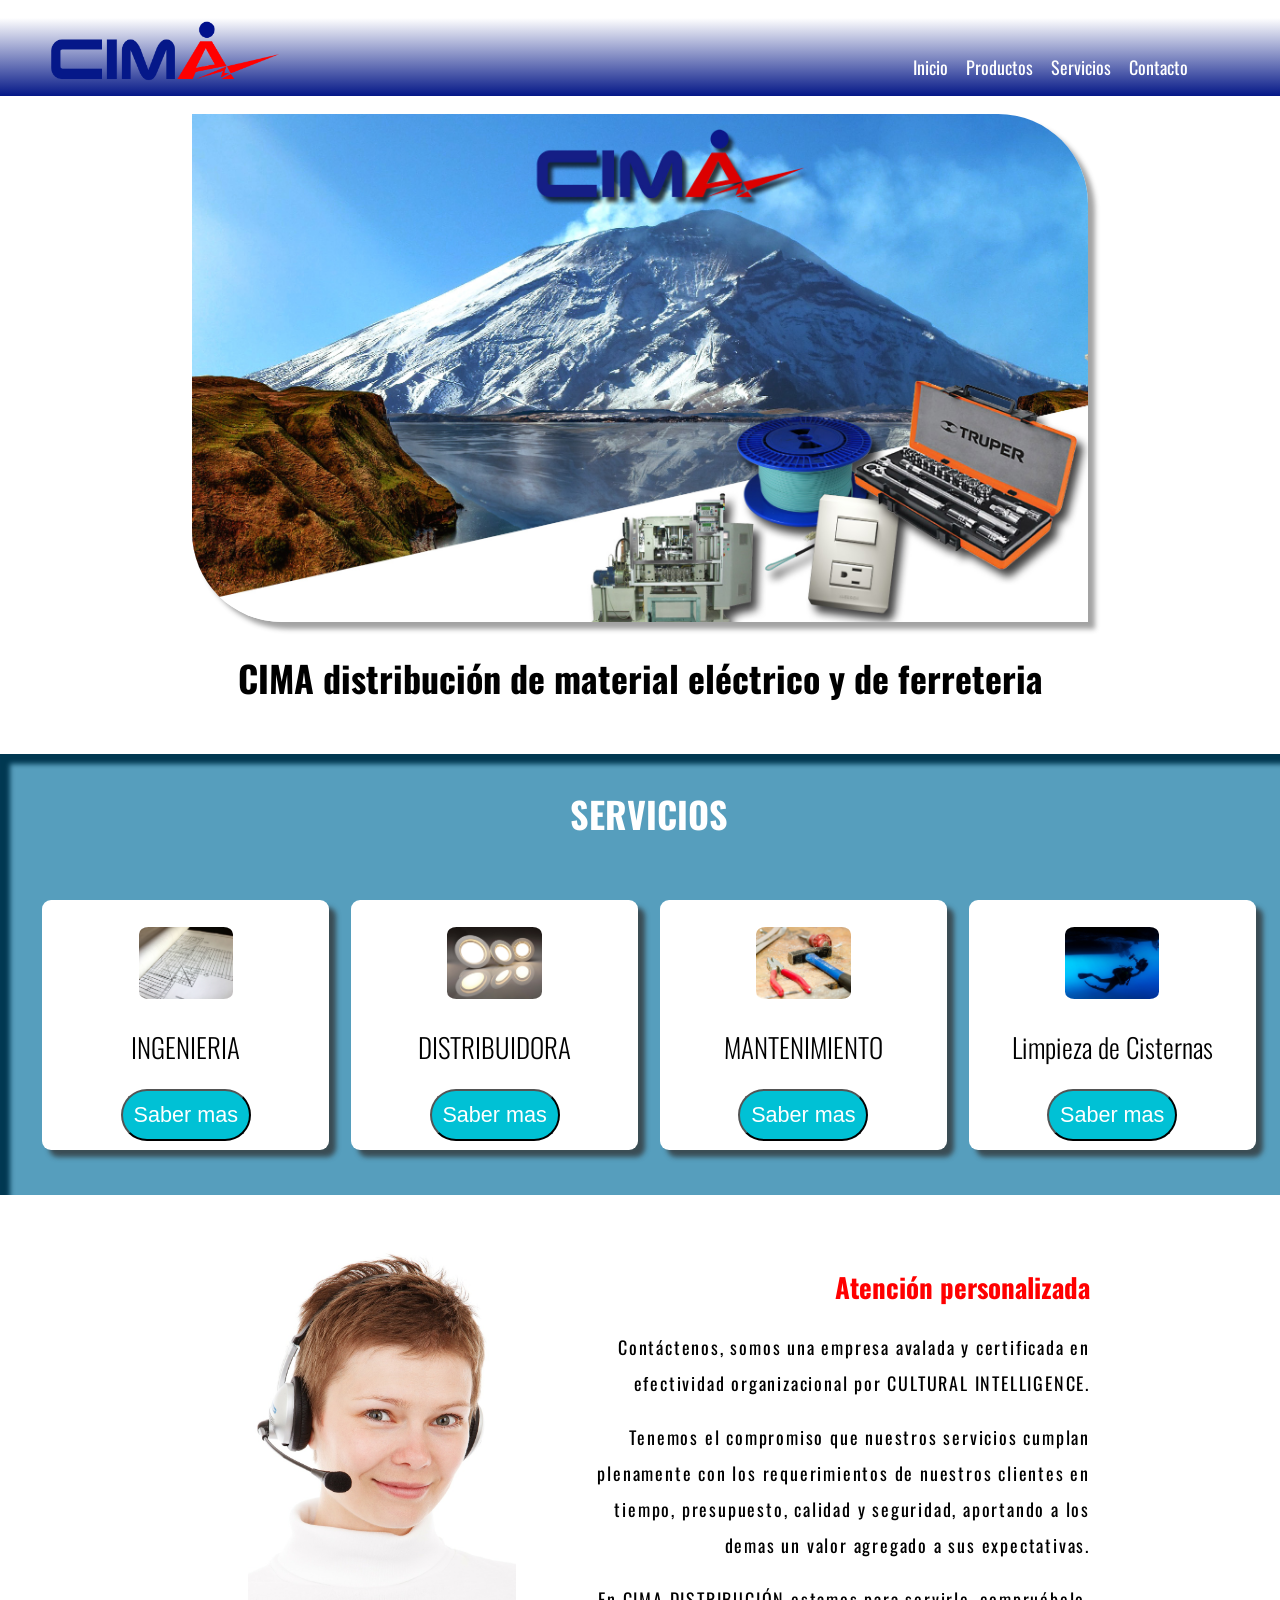
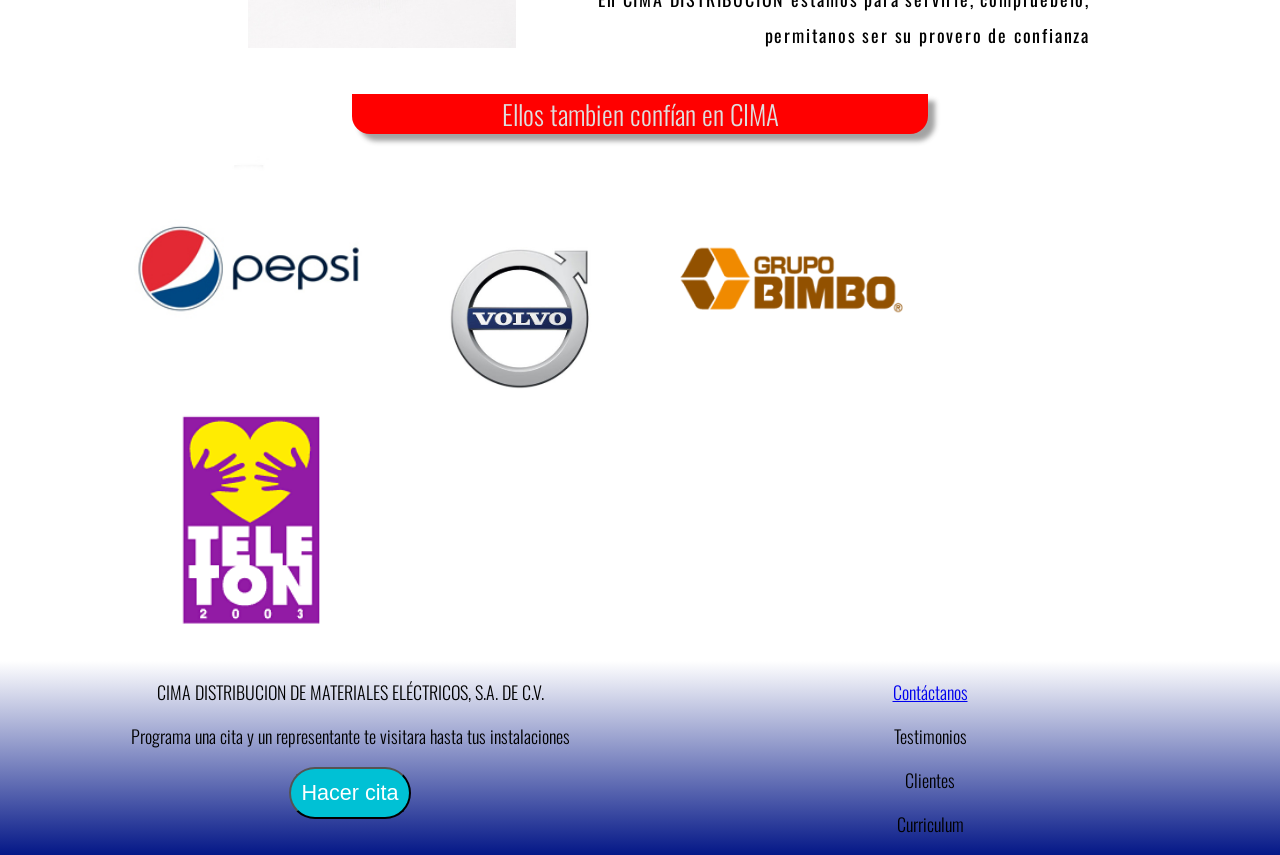
==== index.html @ e39a1852 "Sitio Cima Primera actualización" ====
<!DOCTYPE html>
<html lang="es" style="height:100;">
<head>
	<meta charset="UTF-8"/>
	<meta description="CIMA empresa dedicada a la distribución de material eléctrico, industrail, contamos con las mejores marcas del mercado."/>
	<meta name="viewport" content="initial-scale=1, maximum-scale=1"/>
	<meta http-equiv="Content-Type" content="text/html; charset=ISO-8859-1"/>
	<title>Cima distribución de material eléctrico...</title>
	<link rel="stylesheet" href="static/css/normalize.css" >
	<link rel="stylesheet" href="static/css/estilos.css" >
	<link href='http://fonts.googleapis.com/css?family=Oswald:400,700,300' rel='stylesheet' type='text/css'>
</head>
<body>
	<header>
		<div id="logo">
				<nav class="menu">
						<ul id="mobileMenu">
							<li>
								<a href="index.html">Inicio</a>
							</li>
							<li>
								<a href="productos.html">Productos</a>
							</li>
							<li>
								<a href="servicios.html">Servicios</a>
							</li>
							<li>
								<a href="contacto.html">Contacto</a>
							</li>
						</ul>
				</nav>
				<a href="index.html">
					<figure id="logo">
						<img src="static/img/cima_logo.png" alt="Logo de CIMA" width="20%">
					</figure>
				</a>
		</div>
	</header>
	<div class="banner">
		<img src="static/img/cima.jpg" alt="">
		<h1>CIMA distribución de material eléctrico y de ferreteria</h1>
	</div>
	<div class="servicios">
		<h1>SERVICIOS</h1>
		<div class="dos">

			<figure>
				<img src="static/img/cimaIngenieros.jpg" alt="Operadora CIMA" width="55%">
			</figure>
			<h2>INGENIERIA</h2>
			<a href="servicios.html"><button>Saber mas</button></a>
		</div>
		<div class="dos">

			<figure>
				<img src="static/img/cimaDistribucion.jpg" alt="Operadora CIMA" width="100%">
			</figure>
			<h2>DISTRIBUIDORA</h2>
			<button><a href="productos.html">Saber mas</a></button>
		</div>
		<div class="tres">

			<figure>
				<img src="static/img/cimaMantenimiento.jpg" alt="Operadora CIMA" width="54%">
			</figure>
			<h2>MANTENIMIENTO</h2>
			<button><a href="servicios.html">Saber mas</a></button>
		</div>
		<div class="tres">

			<figure>
				<img src="static/img/cimaBuceo.jpg" alt="Operadora CIMA" width="54%">
			</figure>
			<h2>Limpieza de Cisternas</h2>
			<button><a href="servicios.html">Saber mas</a></button>
		</div>
	</div>
	<header id="contContact">
		<div id="foto">
			<img src="static/img/operadora.jpg" alt="">
		</div>
		<div id="info">
			<h2>Atención personalizada</h2>
			<p>Contáctenos, somos una empresa avalada y certificada en efectividad organizacional por
CULTURAL INTELLIGENCE.</p>
			<p>Tenemos el compromiso que nuestros servicios cumplan plenamente
			con los requerimientos de nuestros clientes en tiempo, presupuesto, calidad y seguridad,
			aportando a los demas un valor agregado a sus expectativas.</p>
			<p>En CIMA DISTRIBUCIÓN estamos para servirle, compruébelo, permitanos ser su provero de confianza</p>
		</div>
	</header>
	<header class="confianza">
		<div class="tituloPro"><h2>Ellos tambien confían en CIMA</h2></div>
		<figure>
			<img src="static/img/pepsi.jpg" alt="">
			<img src="static/img/volvo.jpg" alt="">
			<img src="static/img/bimbo.png" alt="">
			<img src="static/img/teleton.gif" alt="">
		</figure>
	</header>
	<footer id="pie">
		<div class="pieInfo">
			<p>CIMA DISTRIBUCION DE MATERIALES ELÉCTRICOS, S.A. DE C.V.</p>
			<p>Programa una cita y un representante te visitara hasta tus instalaciones</p>
			<button><a href="contacto.html">Hacer cita</a></button>
		</div>
		<div class="pieInfo1">
			<p><a href="contacto.html">Contáctanos</a></p>
			<p>Testimonios</p>
			<p>Clientes</p>
			<p>Curriculum</p>
		</div>
	</footer>
	<script src="static/js/jquery-2.1.1.min.js"></script>
	<script src="static/js/jquery-ui.min.js"></script>
	<script type="text/javascript" src="static/js/slick.min.js"></script>
	<script src="static/js/mobilemenu.js"></script>
	<script type="text/javascript" src="static/js/estilos.js"></script>
	<script>
		$(function(){
			$('#mobileMenu').mobileMenu({
				combine: false,
				switchWidth: 800,
				topOptionText: 'Menu',
				prependTo: '.menu'
			});
		})
	</script>
</body>
</html>
---- static/css/estilos.css ----
body {
  background-color: #fff;
  font-size: 18px;
  font-family: 'Oswald', sans-serif;
  margin: 0;
  padding: 0;
  width: 100%;
}
button {
  background-color: #00c1d5;
  color: #fff;
  -webkit-border-radius: 2em;
  font-size: 1.2em;
  padding: 0.5em;
}
button a {
  text-decoration: none;
  color: #fff;
}
label {
  display: block;
}
h1 {
  font-weight: 700;
}
h2 {
  font-weight: 300;
}
p {
  font-weight: 300;
}
#btnEnviar {
  background-color: #041787;
  color: #fff;
  -webkit-border-radius: 0.5em;
  font-size: 1.2em;
  padding: 0.5em;
}
#contVideo {
  -webkit-border-radius: 0.5em;
  text-align: center;
  margin: 10%;
  padding: auto;
  width: 85%;
}
#contenedorLCis {
  background-image: url("../img/imgCisternas.jpg");
  background-repeat: no-repeat;
  background-position: right;
  background-color: #fff;
  text-align: center;
  height: 700px;
}
@media screen and (min-width: 375px) {
  #contenedorLCis max-width max-content {
    background: url("../img/cimaBodegaG.jpg") no-repeat 90%;
  }
}
#contContact {
  text-align: center;
  margin: auto;
  width: 100%;
}
#contContact p {
  font-weight: 400;
  letter-spacing: 0.1em;
  line-height: 2;
  text-align: right;
}
#contContact h2 {
  font-weight: 700;
  color: #f00;
  text-align: right;
}
#foto {
  display: inline-block;
  margin: auto;
  vertical-align: top;
  width: 30%;
}
#foto img {
  width: 70%;
}
#info {
  display: inline-block;
  margin: auto;
  vertical-align: top;
  width: 40%;
}
#imagen1 {
  background: url("../img/cimaBodegaG.jpg") no-repeat 100%;
  text-align: center;
  margin: 10px;
  width: 100%;
}
@media screen and (min-width: 375px) {
  #imagen1 {
    background: url("../img/cimaBodegaG.jpg") no-repeat 90%;
  }
}
#imagen2 {
  background: url("../img/cimaMundo.jpg") no-repeat 100%;
  -webkit-border-radius: 0 2em 2em 0;
  text-align: center;
  margin: 10px;
  width: 100%;
}
@media screen and (min-width: 375px) {
  #imagen2 {
    background: url("../img/cimaMundo.jpg") no-repeat 90%;
  }
}
#imagen3 {
  -webkit-border-radius: 0 2em 2em 0;
  text-align: center;
  margin: 10px;
  width: 100%;
}
#imagen4 {
  background: url("../img/materialEle.jpg") no-repeat 100%;
  -webkit-border-radius: 0 2em 2em 0;
  text-align: center;
  margin: 10px;
  width: 100%;
}
@media screen and (min-width: 375px) {
  #imagen4 {
    background: url("../img/materialEle.jpg") no-repeat 90%;
  }
}
#logo {
  background: -o-linear-gradient(top, #fff, #041787);
  background: -ms-linear-gradient(top, #fff, #041787);
  background: -moz-linear-gradient(top, #fff, #041787);
  background: -webkit-linear-gradient(top, #fff, #041787);
  width: 99%;
}
#main {
  display: block;
  border-color: #000;
  border: thin;
  overflow: hidden;
  margin: 0 auto;
  main-height: 475px;
  width: 90%;
}
#main img {
  width: 80%;
  margin: auto;
}
#main li {
  float: left;
  height: 96px;
  list-style: none outside none;
  margin: 6px;
  position: relative;
  width: 125px;
}
#main ul {
  overflow: hidden;
}
#main ul.hidden {
  display: none;
}
#mapa {
  background: -o-linear-gradient(top, #fff, #041787);
  background: -ms-linear-gradient(top, #fff, #041787);
  background: -moz-linear-gradient(top, #fff, #041787);
  background: -webkit-linear-gradient(top, #fff, #041787);
  margin: auto;
  width: 60%;
}
#mapa img {
  width: 100%;
}
#marcas {
  background: #f00;
  width: 100%;
}
#mm0 {
  background: -o-linear-gradient(top, #fff, #041787);
  background: -ms-linear-gradient(top, #fff, #041787);
  background: -moz-linear-gradient(top, #fff, #041787);
  background: -webkit-linear-gradient(top, #fff, #041787);
  color: #fff;
  font-size: 1.2em;
  height: 50px;
  border: 1px solid #000;
  width: 50%;
}
#pie {
  background: -o-linear-gradient(top, #fff, #041787);
  background: -ms-linear-gradient(top, #fff, #041787);
  background: -moz-linear-gradient(top, #fff, #041787);
  background: -webkit-linear-gradient(top, #fff, #041787);
  width: 100%;
  text-align: center;
}
#registro {
  background: -o-linear-gradient(top, #fff, #041787);
  background: -ms-linear-gradient(top, #fff, #041787);
  background: -moz-linear-gradient(top, #fff, #041787);
  background: -webkit-linear-gradient(top, #fff, #041787);
  -webkit-border-radius: 0.5em;
  position: relative;
  padding: 2em;
  margin: auto;
  text-align: left;
}
#registro ul {
  list-style: none;
}
#slider {
  border-color: #000;
  position: relative;
  width: 100%;
  overflow: hidden;
  z-index: 10;
}
#slider ul {
  list-style: none;
  position: relative;
}
#slider ul li {
  float: left;
}
#right {
  color: #fff;
  -webkit-border-radius: 0.5em;
  position: relative;
  font-size: 2em;
  float: right;
  width: 60px;
  margin: 10px;
  padding: 0.2em;
  text-align: center;
  cursor: pointer;
  -o-animation: 2s right infinite;
  -ms-animation: 2s right infinite;
  -moz-animation: 2s right infinite;
  -webkit-animation: 2s right infinite;
}
#left {
  background: #41b6e6;
  color: #fff;
  -webkit-border-radius: 0.5em;
  font-size: 2em;
  padding: 0.2em;
  position: static;
  text-align: center;
  float: left;
  width: 60px;
  margin: 10px;
  cursor: pointer;
  -o-animation: 2.8s right infinite;
  -ms-animation: 2.8s right infinite;
  -moz-animation: 2.8s right infinite;
  -webkit-animation: 2.8s right infinite;
}
#numbers {
  text-align: center;
  list-style: none;
  width: 105px;
}
#numbers li {
  position: relative;
  float: left;
  width: 15px;
  height: 15px;
  margin: 0 50px;
  border: 1px solid #ccc;
}
.banner {
  -webkit-border-radius: 2em;
  text-align: center;
  max-width: 100%;
  padding: 0;
  margin: 0px;
  position: static;
}
.banner img {
  -webkit-border-radius: 0 5em 0;
  -webkit-box-shadow: 7px 7px 5px 0px rgba(50,50,50,0.45);
  width: 70%;
}
.bannerP {
  position: absolute;
  top: 0px;
  left: -232px;
  display: block;
  width: 200px;
  height: 200px;
}
.confianza {
  margin: auto;
  width: 90%;
}
.confianza img {
  padding: 0 0 0 30px;
  width: 22%;
}
.container {
  margin: 10px auto;
  overflow: auto;
  width: 70%;
}
.container #navbar {
  background-color: #000;
  display: block;
  height: 40px;
}
.container #navbar a {
  color: #dfdfdf;
  display: inline-block;
  height: 40px;
  line-height: 37px;
  padding: 0 10px;
}
.container #navbar a.active,
.container #navbar a:hover {
  background-color: #333;
  -webkit-border-radius: 0.5em;
}
.container #navbar a.active a,
.container #navbar a:hover a {
  text-decoration: none;
  outline: none;
  color: #dfdfdf;
  display: inline-block;
  height: 40px;
  line-height: 37px;
  padding: 0 10px;
}
.contProductos {
  background: #808080;
  position: relative;
  width: 70%;
  height: 100%;
  z-index: 50000;
  float: left;
  display: inline-block;
  vertical-align: top;
}
.contSlider {
  width: 100%;
  text-align: center;
  float: right;
  border-left: 1px solid #000;
  border-top: 1px solid #000;
  border-right: 1px solid #000;
  border-bottom: 1px solid #000;
}
.contenedorV {
  overflow: hidden;
  padding-bottom: 56.25%;
  padding-top: 30px;
  position: relative;
  text-align: center;
  width: 100%;
}
.contenedorV iframe,
.contenedorV object,
.contenedorV embed,
.contenedorV video {
  height: 100%;
  left: 0;
  position: absolute;
  top: 0;
  width: 100%;
}
@media screen and (min-width: 400px) {
  .contenedorV {
    width: 100%;
  }
}
@media screen and (min-width: 400px) and (min-width: 600px) {
  .contenedorV {
    width: 100%;
  }
}
@media screen and (min-width: 400px) and (min-width: 600px) and (min-width: 800px) {
  .contenedorV {
    width: 100%;
  }
}
@media screen and (min-width: 400px) and (min-width: 600px) and (min-width: 800px) and (min-width: 1200px) {
  .contenedorV {
    width: 100%;
  }
}
.coverflow {
  -ms-perspective: 2000;
  -moz-perspective: 2000;
  -webkit-perspective: 2000;
  -ms-perspective-origin: 480px 300px;
  -moz-perspective-origin: 480px 300px;
  -webkit-perspective-origin: 480px 300px;
}
.coverflow ul {
  margin: 0;
  padding: 0;
  width: 50000px;
  -o-transform-style: preserve-3d;
  -ms-transform-style: preserve-3d;
  -moz-transform-style: preserve-3d;
  -webkit-transform-style: preserve-3d;
  height: 550px;
}
.coverflow ul li {
  margin-left: -160px;
  margin-right: -160px;
  text-align: center;
  -o-transition: all 0.5s ease-in-out;
  -ms-transition: all 0.5s ease-in-out;
  -moz-transition: all 0.5s ease-in-out;
  -webkit-transition: all 0.5s ease-in-out;
  z-index: 1;
  border: 2px solid #fff;
}
.coverflow ul li .left {
  transform-rotate: Y 45deg;
  -o-transform-origin: 0px;
  -ms-transform-origin: 0px;
  -moz-transform-origin: 0px;
  -webkit-transform-origin: 0px;
  -o-transform: scale(0.75, 0.75) translateY -20px;
  -ms-transform: scale(0.75, 0.75) translateY -20px;
  -moz-transform: scale(0.75, 0.75) translateY -20px;
  -webkit-transform: scale(0.75, 0.75) translateY -20px;
}
.coverflow ul li .right {
  -o-transform: rotateY -45deg;
  -ms-transform: rotateY -45deg;
  -moz-transform: rotateY -45deg;
  -webkit-transform: rotateY -45deg;
  -o-transform-origin: 400px;
  -ms-transform-origin: 400px;
  -moz-transform-origin: 400px;
  -webkit-transform-origin: 400px;
  -o-transform: scale(0.75, 0.75) translateY -20px;
  -ms-transform: scale(0.75, 0.75) translateY -20px;
  -moz-transform: scale(0.75, 0.75) translateY -20px;
  -webkit-transform: scale(0.75, 0.75) translateY -20px;
}
.coverflow ul li .current {
  background: #fff;
  width: 400px;
  margin-left: -100px;
  margin-right: -100px;
  -o-transform-origin: 200px;
  -ms-transform-origin: 200px;
  -moz-transform-origin: 200px;
  -webkit-transform-origin: 200px;
  -o-transform: tranlateZ 100px;
  -ms-transform: tranlateZ 100px;
  -moz-transform: tranlateZ 100px;
  -webkit-transform: tranlateZ 100px;
  z-index: 1000;
}
.pieInfo {
  width: 45%;
  display: inline-block;
  vertical-align: top;
}
.pieInfo1 {
  width: 45%;
  display: inline-block;
  vertical-align: top;
}
.publicidad {
  background-color: #0ff;
  width: 25%;
  display: inline-block;
  vertical-align: top;
}
.productos1 {
  background: rgba(71,166,196,0.65);
  -webkit-border-radius: 0 0 1em 1em;
  color: #fff;
}
.productos2 {
  background: rgba(71,166,196,0.65);
  -webkit-border-radius: 0 0 1em 1em;
  color: #fff;
}
.texto {
/*background-color (rgba( 71, 166, 196, 0.65))*/
  -webkit-border-radius: 0 0 2em 2em;
  display: table;
  width: 400px;
  text-align: center;
}
.texto h1 {
  font-size: 2.4em;
}
.texto h2 {
  color: #f00;
  font-size: 1.4em;
}
.texto h3 {
  font-size: 1.6em;
}
.texto p {
  font-size: 1.2em;
}
@media screen and (min-width: 320px) {
  .texto {
    background: rgba(16,24,32,0.8);
    -webkit-border-radius: 0px;
    color: #fff;
    width: 100%;
  }
}
@media screen and (min-width: 1159px) {
  .texto {
    background: none;
    color: #000;
    width: 400px;
  }
}
.text1 {
  background-color: #fedd00;
  -webkit-border-radius: 0.5em;
  text-align: left;
  margin: 20px;
  padding: 0 0 0 5px;
  width: 40%;
}
.text2 {
  background-color: #eed484;
  -webkit-border-radius: 0.5em;
  text-align: left;
  margin: 20px;
  padding: 0 0 0 5px;
  width: 40%;
}
.text3 {
  background-color: #ecd898;
  -webkit-border-radius: 0.5em;
  text-align: left;
  margin: 20px;
  padding: 0 0 0 5px;
  width: 40%;
}
.text4 {
  background-color: #f8e08e;
  -webkit-border-radius: 0.5em;
  text-align: left;
  margin: 20px;
  padding: 0 0 0 5px;
  width: 40%;
}
.titulo {
  -moz-box-sizing: border-box;
  -webkit-box-sizing: border-box;
  -webkit-border-radius: 0.5em;
  padding: 10px 0 0 10px;
  text-align: center;
  width: 30%;
}
.tituloPro {
  background: #f00;
  -webkit-border-radius: 0 0 1em 1em;
  -webkit-box-shadow: 7px 7px 5px 0px rgba(50,50,50,0.45);
  color: #dfdfdf;
  margin: auto;
  text-align: center;
  text-shadow: 7px 7px 5px 0px rgba(50,50,50,0.75);
  width: 50%;
}
.servicios {
  background-color: #569ebd;
  border-spacing: 2px;
  -webkit-box-shadow: inset 10px 10px 5px 0px #003851;
  color: #fff;
  margin: 50px auto;
  padding: 0.5em;
  text-align: center;
  width: 100%;
}
.servicios img {
  -webkit-border-radius: 10%;
  width: 50%;
}
.menu {
  position: relative;
  margin: auto;
  display: block;
  width: 50%;
  float: right;
}
.menu ul {
  list-style-type: none;
  float: right;
  margin: 2em 4em 0 0;
  display: block;
}
.menu ul li {
  text-decoration: none;
  display: inline;
  margin: 7px;
}
.menu ul li a {
  color: #fff;
  text-decoration: none;
  vertical-align: top;
}
.vid {
  width: 50%;
}
@media screen and (min-width: 320px) {
  #logo {
    background: transparent;
  }
  #registro {
    width: 80%;
  }
  .contProductos {
    width: 100%;
  }
  .uno {
    -webkit-border-radius: 0.5em;
    color: #000;
    padding: 0.5em;
    text-align: center;
    display-inline: block;
    vertical-align: top;
    width: 100%;
  }
  .dos {
    background-color: #fff;
    -webkit-border-radius: 0.5em;
    -webkit-box-shadow: 7px 7px 5px 0px rgba(50,50,50,0.75);
    color: #000;
    position: relative;
    padding: 0.5em;
    text-align: center;
    display-inline: block;
    vertical-align: top;
    width: 100%;
  }
  .productos1 {
    padding: 0;
    margin: 0;
    width: 100%;
  }
  .productos2 {
    padding: 0;
    margin: 0;
    width: 100%;
  }
  .tres {
    background-color: #fff;
    -webkit-border-radius: 0.5em;
    -webkit-box-shadow: 7px 7px 5px 0px rgba(50,50,50,0.75);
    position: relative;
    color: #000;
    padding: 0.5em;
    text-align: center;
    display-inline: block;
    vertical-align: top;
    width: 100%;
  }
}
@media screen and (min-width: 802px) {
  #logo {
    background: -o-linear-gradient(top, #fff, #041787);
    background: -ms-linear-gradient(top, #fff, #041787);
    background: -moz-linear-gradient(top, #fff, #041787);
    background: -webkit-linear-gradient(top, #fff, #041787);
  }
  #registro {
    width: 50%;
  }
  .uno {
    margin: 0.5em;
    padding: 0.5em;
    text-align: center;
    display: table-cell;
    vertical-align: top;
    width: 25%;
  }
  .dos {
    -webkit-border-radius: 0.5em;
    position: relative;
    margin: 2em 0.5em;
    padding: 0.5em;
    text-align: center;
    display: inline-block;
    vertical-align: top;
    width: 21%;
  }
  .productos1 {
    background: rgba(71,166,196,0.65);
    -webkit-border-radius: 0 0 1em 1em;
    color: #fff;
    display: inline-block;
    inline-table: table;
    width: 43%;
    text-align: center;
    padding: 1em;
    margin: 0.8em;
    position: relative;
    top: 0px;
    left: 0px;
    vertical-align: top;
  }
  .productos2 {
    display: inline-block;
    inline-table: table;
    width: 43%;
    text-align: center;
    padding: 1em;
    margin: 0.8em;
    position: relative;
    top: 0px;
    left: 0px;
    vertical-align: middle;
  }
  .tres {
    -webkit-border-radius: 0.5em;
    position: relative;
    margin: 2em 0.5em;
    padding: 0.5em;
    text-align: center;
    display: inline-block;
    vertical-align: top;
    width: 21%;
  }
}
@-moz-keyframes right {
  0% {
    background: #fff;
    color: #000;
  }
  100% {
    background: #41b6e6;
  }
}
@-webkit-keyframes right {
  0% {
    background: #fff;
    color: #000;
  }
  100% {
    background: #41b6e6;
  }
}
@-o-keyframes right {
  0% {
    background: #fff;
    color: #000;
  }
  100% {
    background: #41b6e6;
  }
}
@keyframes right {
  0% {
    background: #fff;
    color: #000;
  }
  100% {
    background: #41b6e6;
  }
}
@-moz-keyframes right {
  0% {
    background: #fff;
    color: #000;
  }
  100% {
    background: #41b6e6;
  }
}
@-webkit-keyframes right {
  0% {
    background: #fff;
    color: #000;
  }
  100% {
    background: #41b6e6;
  }
}
@-o-keyframes right {
  0% {
    background: #fff;
    color: #000;
  }
  100% {
    background: #41b6e6;
  }
}
@keyframes right {
  0% {
    background: #fff;
    color: #000;
  }
  100% {
    background: #41b6e6;
  }
}
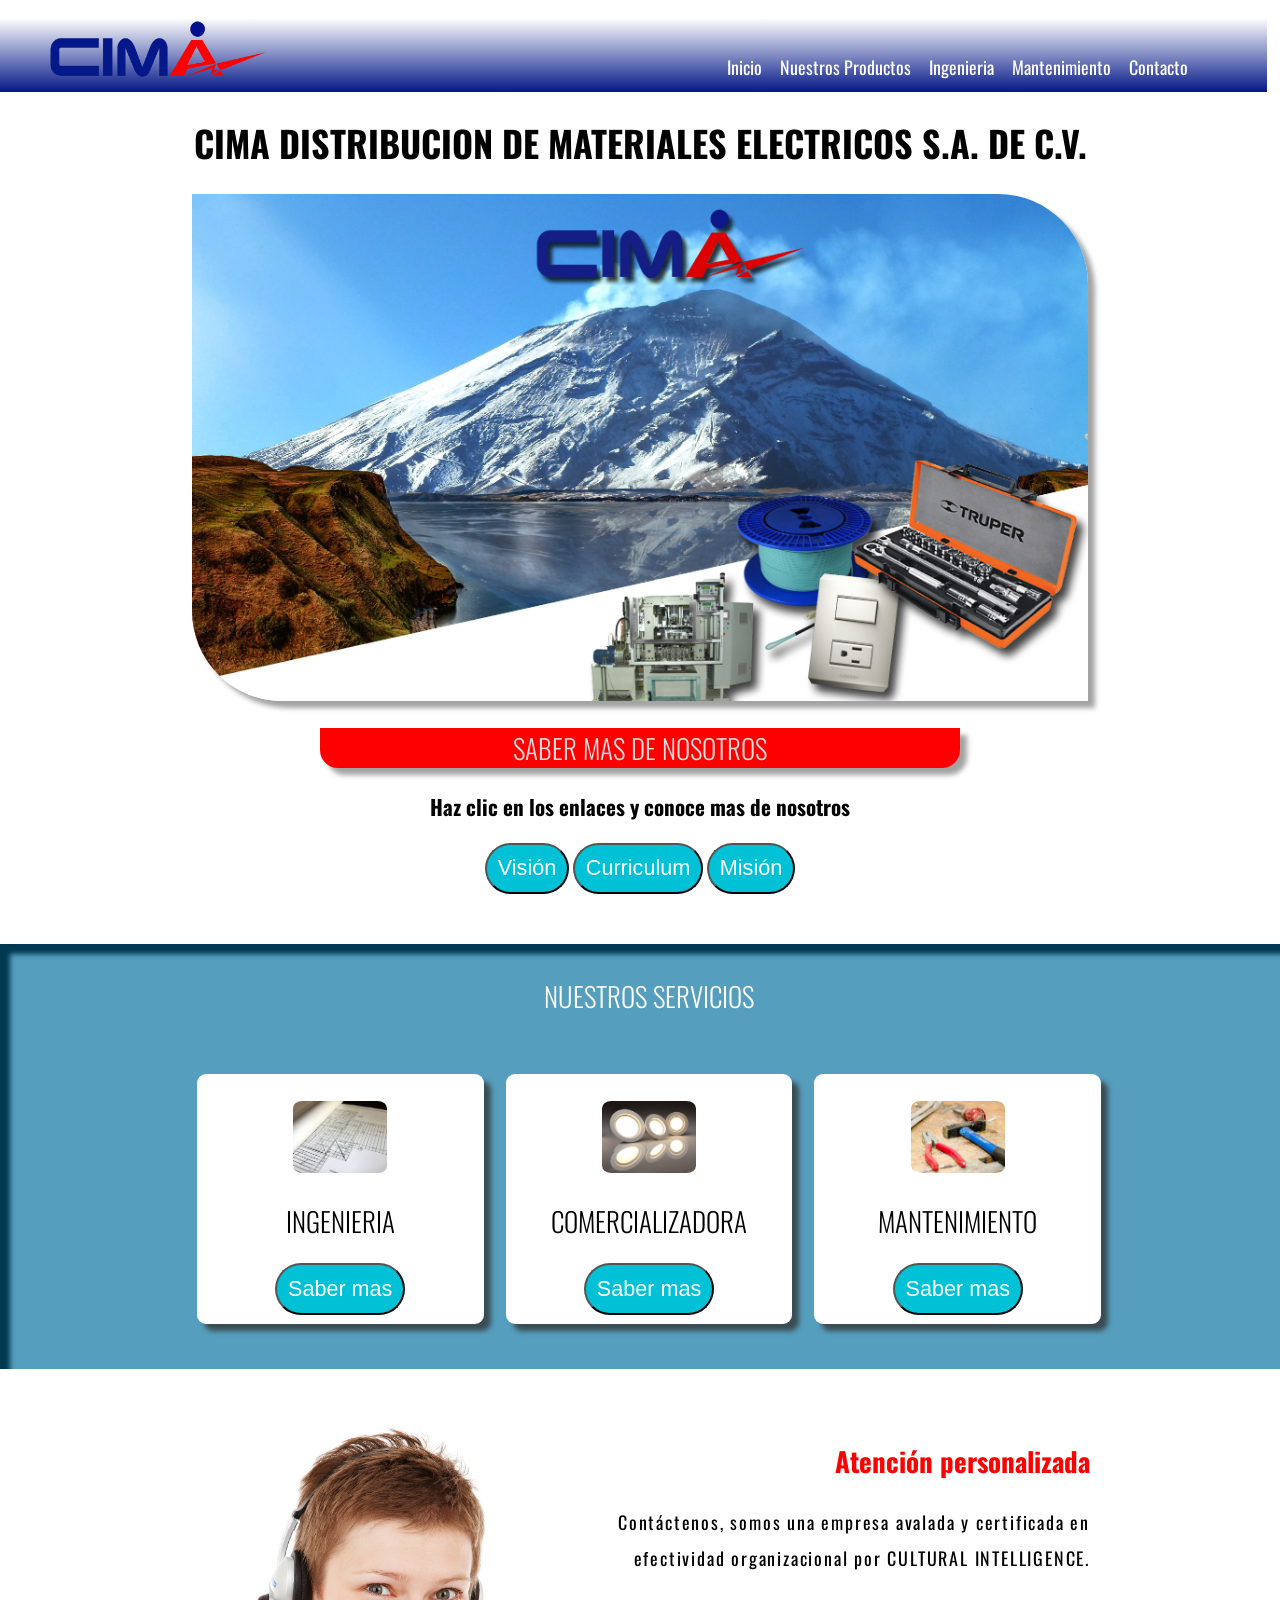
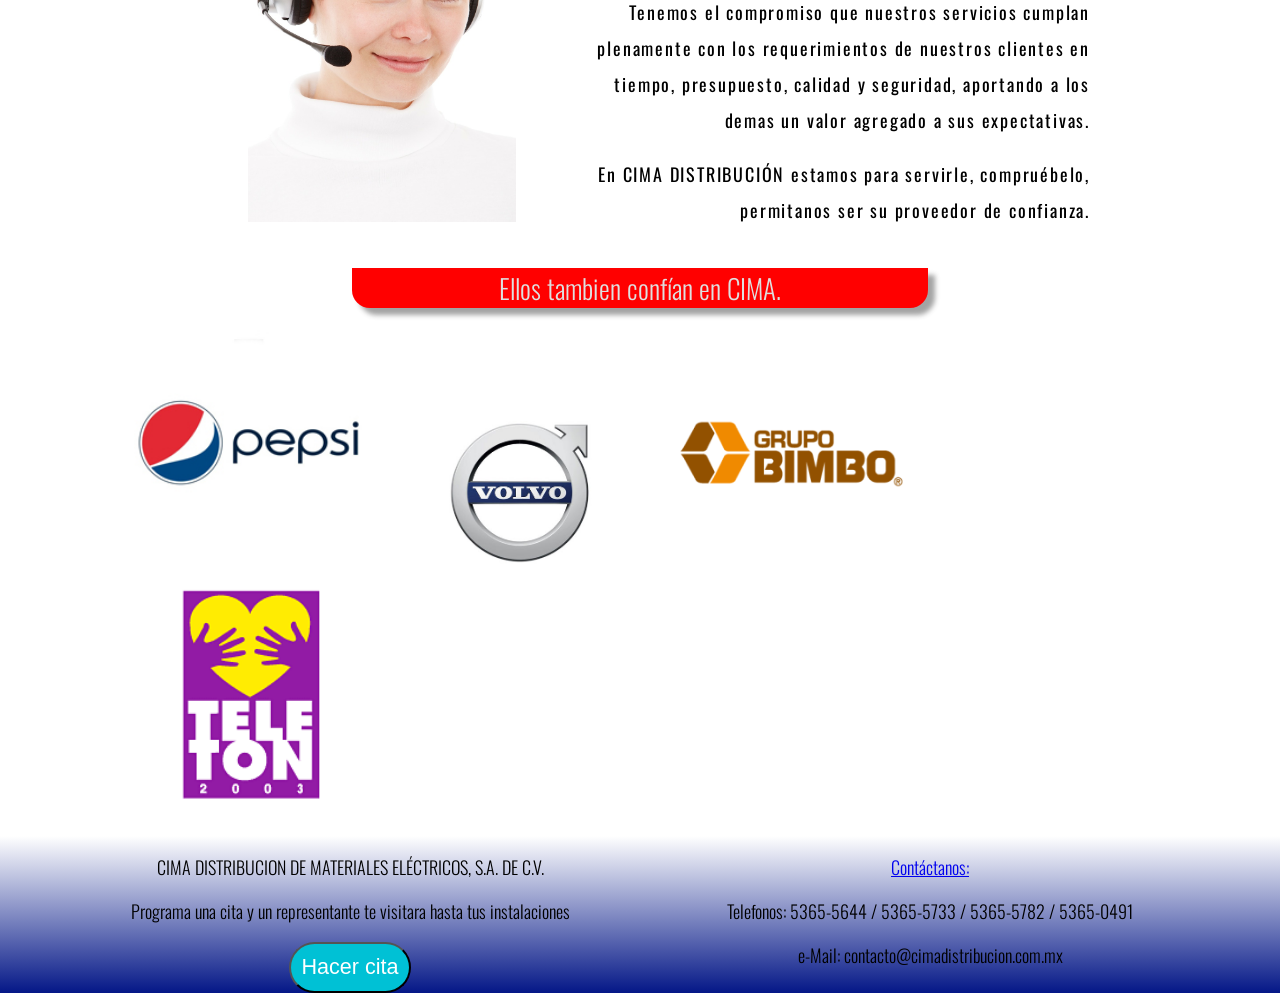
==== commit 2999e311: "Cambios CIMA Los cambios están hechos solo falta llenar la parte de visión misión y curriculum" ====
--- a/index.html
+++ b/index.html
@@ -19,10 +19,13 @@
 								<a href="index.html">Inicio</a>
 							</li>
 							<li>
-								<a href="productos.html">Productos</a>
+								<a href="productos.html">Nuestros Productos</a>
 							</li>
 							<li>
-								<a href="servicios.html">Servicios</a>
+								<a href="servicios.html">Ingenieria</a>
+							</li>
+							<li>
+								<a href="mantenimiento.html">Mantenimiento</a>
 							</li>
 							<li>
 								<a href="contacto.html">Contacto</a>
@@ -30,20 +33,28 @@
 						</ul>
 				</nav>
 				<a href="index.html">
-					<figure id="logo">
+					<figure>
 						<img src="static/img/cima_logo.png" alt="Logo de CIMA" width="20%">
 					</figure>
 				</a>
 		</div>
 	</header>
 	<div class="banner">
+		<h1>CIMA DISTRIBUCION DE MATERIALES ELECTRICOS S.A. DE C.V.</h1>
 		<img src="static/img/cima.jpg" alt="">
-		<h1>CIMA distribución de material eléctrico y de ferreteria</h1>
+		<div class="tituloPro">
+			<h2>SABER MAS DE NOSOTROS</h2>
+		</div>
+		<div id="contHistCima">
+			<h3>Haz clic en los enlaces y conoce mas de nosotros</h3>
+			<button>Visión</button>
+			<button>Curriculum</button>
+			<button>Misión</button>
+		</div>
 	</div>
 	<div class="servicios">
-		<h1>SERVICIOS</h1>
+		<h2>NUESTROS SERVICIOS</h2>
 		<div class="dos">
-
 			<figure>
 				<img src="static/img/cimaIngenieros.jpg" alt="Operadora CIMA" width="55%">
 			</figure>
@@ -51,27 +62,17 @@
 			<a href="servicios.html"><button>Saber mas</button></a>
 		</div>
 		<div class="dos">
-
 			<figure>
 				<img src="static/img/cimaDistribucion.jpg" alt="Operadora CIMA" width="100%">
 			</figure>
-			<h2>DISTRIBUIDORA</h2>
+			<h2>COMERCIALIZADORA</h2>
 			<button><a href="productos.html">Saber mas</a></button>
 		</div>
 		<div class="tres">
-
 			<figure>
 				<img src="static/img/cimaMantenimiento.jpg" alt="Operadora CIMA" width="54%">
 			</figure>
 			<h2>MANTENIMIENTO</h2>
-			<button><a href="servicios.html">Saber mas</a></button>
-		</div>
-		<div class="tres">
-
-			<figure>
-				<img src="static/img/cimaBuceo.jpg" alt="Operadora CIMA" width="54%">
-			</figure>
-			<h2>Limpieza de Cisternas</h2>
 			<button><a href="servicios.html">Saber mas</a></button>
 		</div>
 	</div>
@@ -86,11 +87,11 @@
 			<p>Tenemos el compromiso que nuestros servicios cumplan plenamente
 			con los requerimientos de nuestros clientes en tiempo, presupuesto, calidad y seguridad,
 			aportando a los demas un valor agregado a sus expectativas.</p>
-			<p>En CIMA DISTRIBUCIÓN estamos para servirle, compruébelo, permitanos ser su provero de confianza</p>
+			<p>En CIMA DISTRIBUCIÓN estamos para servirle, compruébelo, permitanos ser su proveedor de confianza.</p>
 		</div>
 	</header>
 	<header class="confianza">
-		<div class="tituloPro"><h2>Ellos tambien confían en CIMA</h2></div>
+		<div class="tituloPro"><h2>Ellos tambien confían en CIMA.</h2></div>
 		<figure>
 			<img src="static/img/pepsi.jpg" alt="">
 			<img src="static/img/volvo.jpg" alt="">
@@ -105,10 +106,9 @@
 			<button><a href="contacto.html">Hacer cita</a></button>
 		</div>
 		<div class="pieInfo1">
-			<p><a href="contacto.html">Contáctanos</a></p>
-			<p>Testimonios</p>
-			<p>Clientes</p>
-			<p>Curriculum</p>
+			<p><a href="contacto.html">Contáctanos:</a></p>
+			<p>Telefonos: 5365-5644 / 5365-5733 / 5365-5782 / 5365-0491</p>
+			<p>e-Mail: contacto@cimadistribucion.com.mx</p>
 		</div>
 	</footer>
 	<script src="static/js/jquery-2.1.1.min.js"></script>
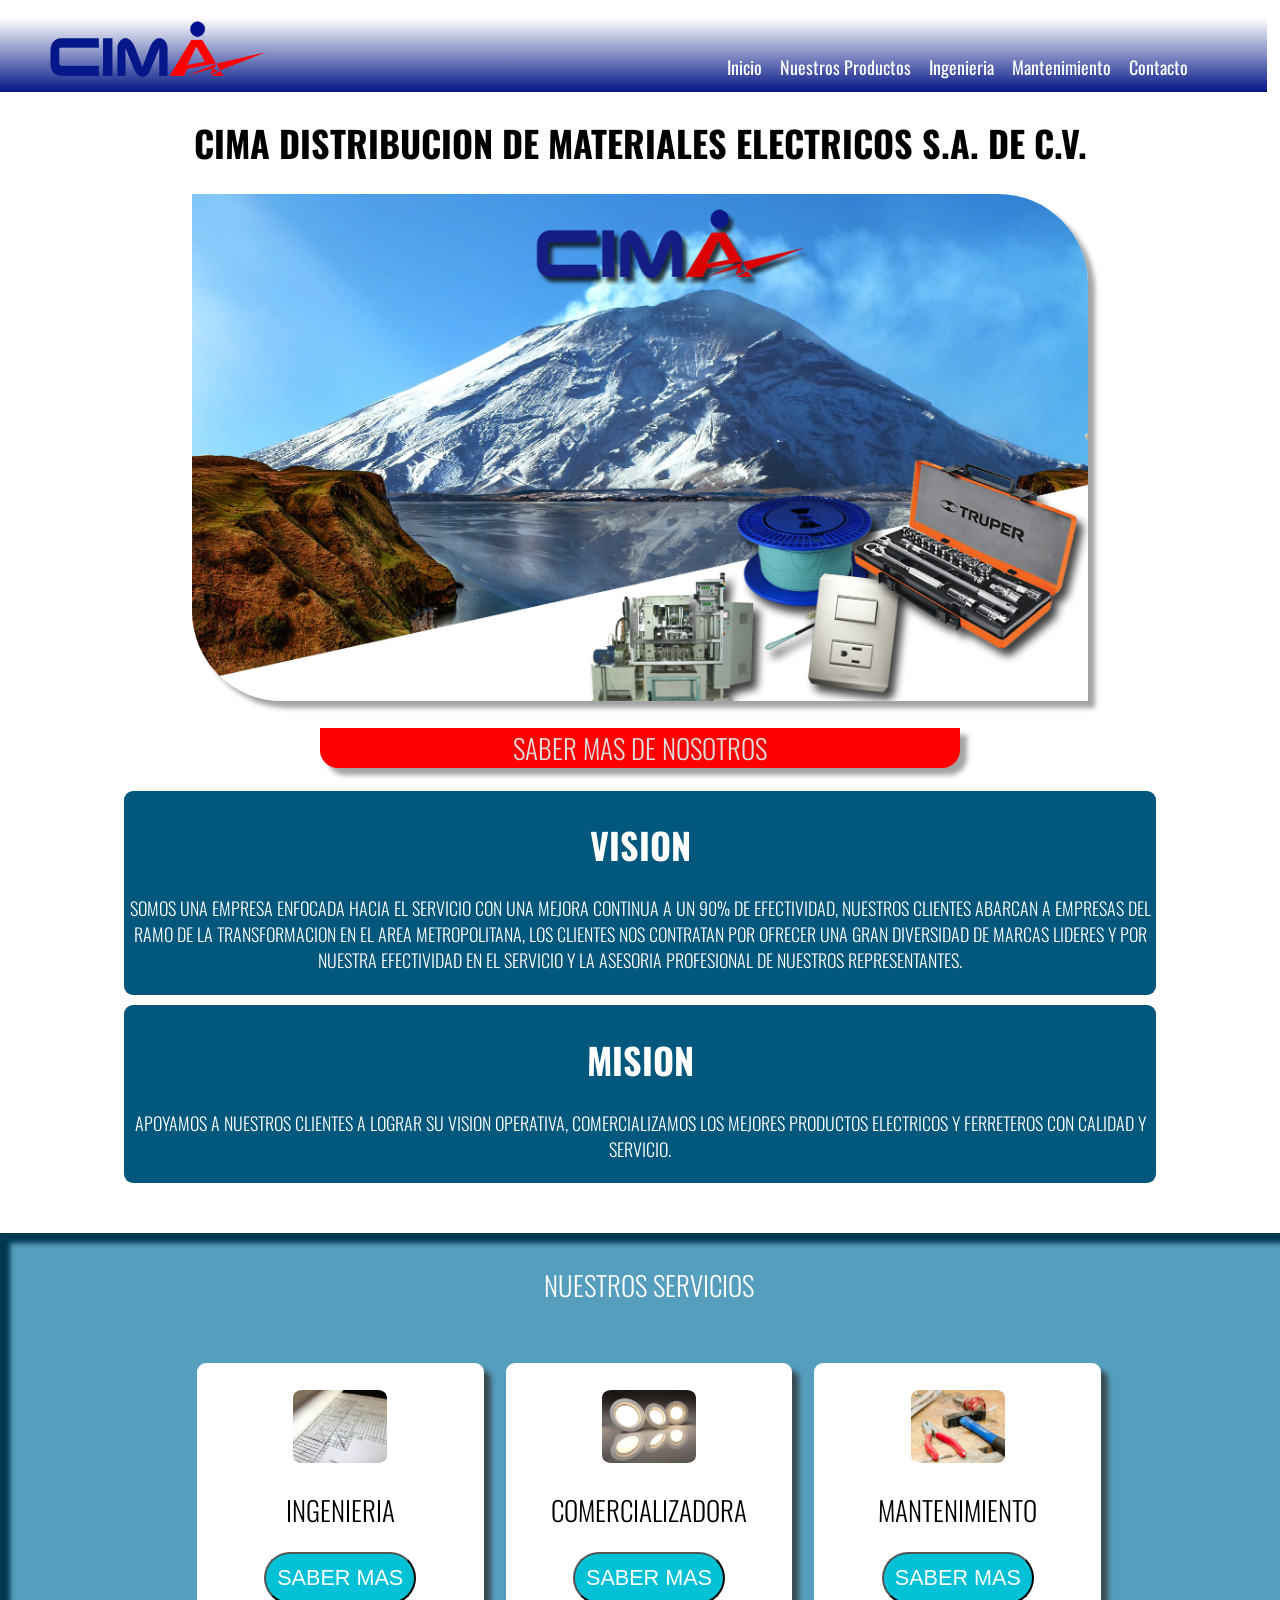
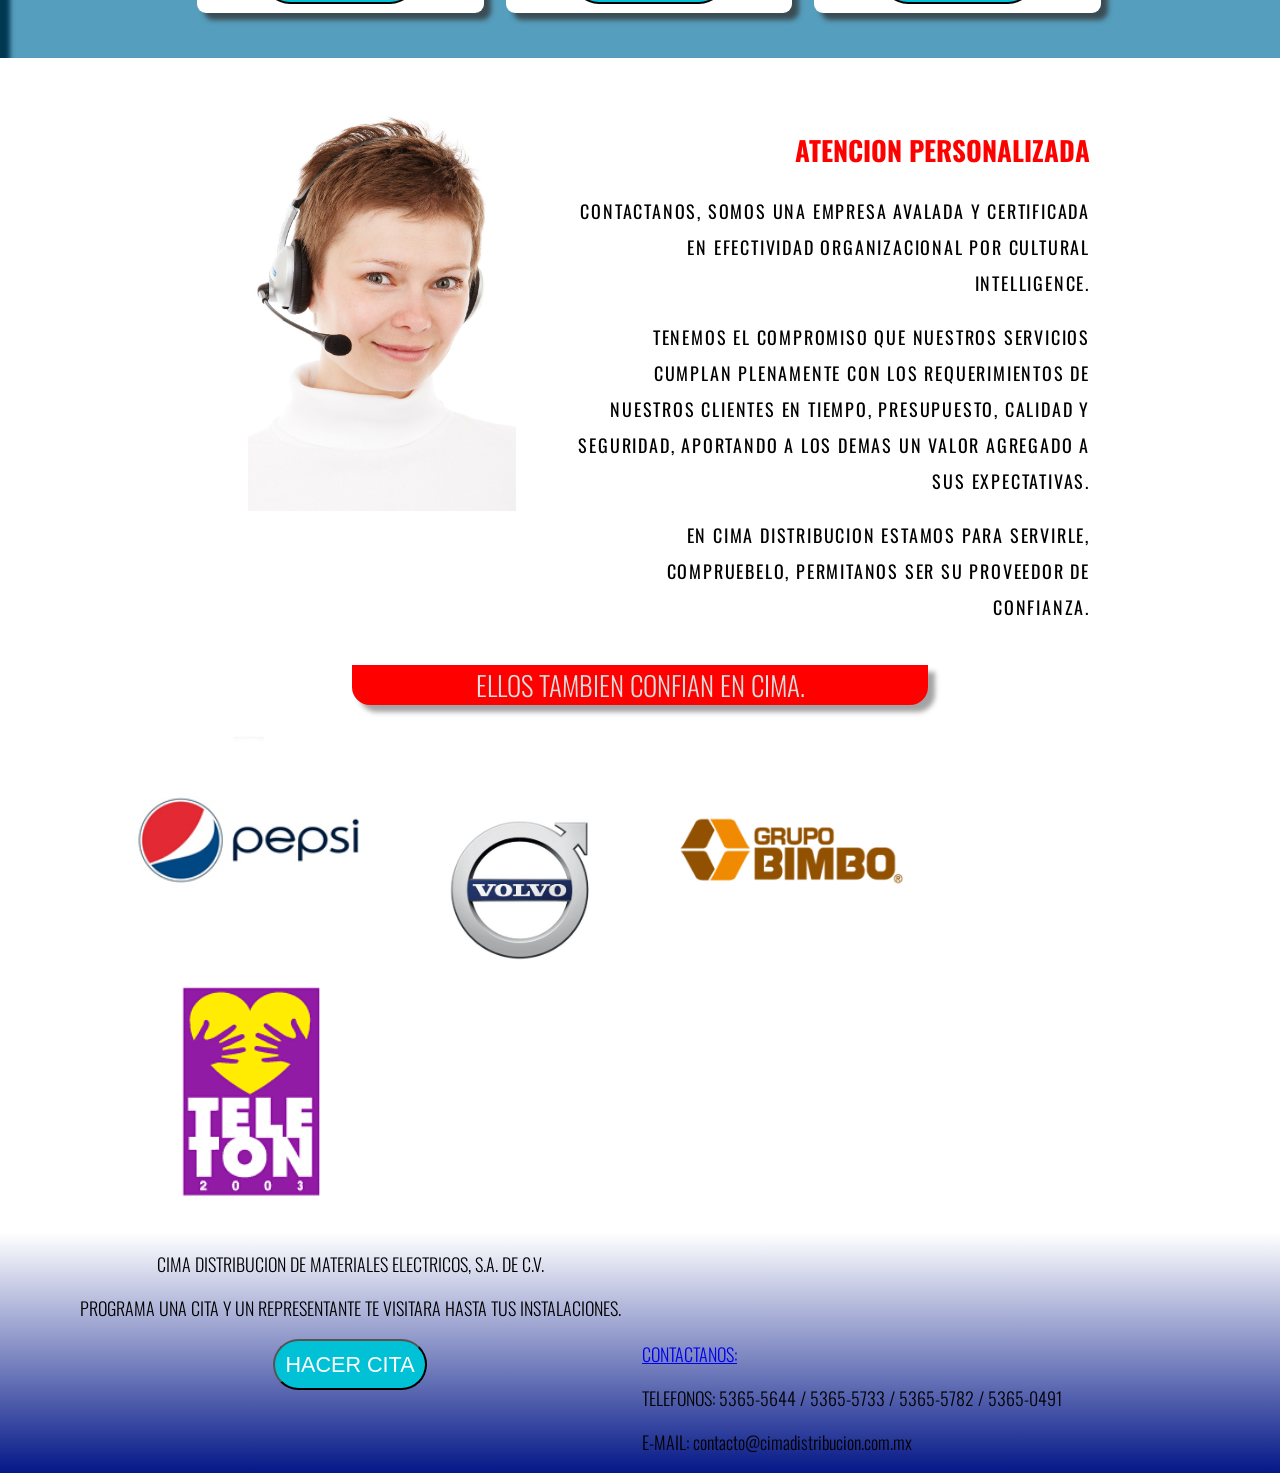
==== commit a896eaa7: "Polymer Carga de componentes polymer necesarios para crear el nuevo sitio" ====
--- a/index.html
+++ b/index.html
@@ -8,7 +8,7 @@
 	<title>Cima distribución de material eléctrico...</title>
 	<link rel="stylesheet" href="static/css/normalize.css" >
 	<link rel="stylesheet" href="static/css/estilos.css" >
-	<link href='http://fonts.googleapis.com/css?family=Oswald:400,700,300' rel='stylesheet' type='text/css'>
+	<link href="http://fonts.googleapis.com/css?family=Oswald:400,700,300" rel="stylesheet" type="text/css">
 </head>
 <body>
 	<header>
@@ -41,15 +41,34 @@
 	</header>
 	<div class="banner">
 		<h1>CIMA DISTRIBUCION DE MATERIALES ELECTRICOS S.A. DE C.V.</h1>
-		<img src="static/img/cima.jpg" alt="">
+		<img src="static/img/cima.jpg">
 		<div class="tituloPro">
 			<h2>SABER MAS DE NOSOTROS</h2>
 		</div>
 		<div id="contHistCima">
-			<h3>Haz clic en los enlaces y conoce mas de nosotros</h3>
-			<button>Visión</button>
-			<button>Curriculum</button>
-			<button>Misión</button>
+				<div class="ventana">
+					<div class="contenedorVis">
+						<h1>VISION</h1>
+						<p>
+							SOMOS UNA EMPRESA ENFOCADA  HACIA  EL SERVICIO CON UNA MEJORA
+							CONTINUA A UN 90% DE EFECTIVIDAD, NUESTROS CLIENTES ABARCAN A
+							EMPRESAS DEL RAMO DE LA TRANSFORMACION EN EL AREA METROPOLITANA,
+							LOS CLIENTES NOS CONTRATAN POR OFRECER UNA GRAN DIVERSIDAD DE MARCAS
+							LIDERES Y POR NUESTRA EFECTIVIDAD EN EL SERVICIO Y LA ASESORIA
+							PROFESIONAL DE NUESTROS REPRESENTANTES.
+						</p>
+					</div>
+				</div>
+				<div class="ventana">
+					<div class="contenedorVis">
+						<h1>MISION</h1>
+						<p>
+							APOYAMOS A NUESTROS CLIENTES A LOGRAR SU VISION OPERATIVA,
+							COMERCIALIZAMOS LOS MEJORES PRODUCTOS ELECTRICOS Y FERRETEROS
+							CON CALIDAD Y SERVICIO.
+						</p>
+					</div>
+				</div>
 		</div>
 	</div>
 	<div class="servicios">
@@ -59,21 +78,21 @@
 				<img src="static/img/cimaIngenieros.jpg" alt="Operadora CIMA" width="55%">
 			</figure>
 			<h2>INGENIERIA</h2>
-			<a href="servicios.html"><button>Saber mas</button></a>
+			<a href="servicios.html"><button>SABER MAS</button></a>
 		</div>
 		<div class="dos">
 			<figure>
 				<img src="static/img/cimaDistribucion.jpg" alt="Operadora CIMA" width="100%">
 			</figure>
 			<h2>COMERCIALIZADORA</h2>
-			<button><a href="productos.html">Saber mas</a></button>
+			<button><a href="productos.html">SABER MAS</a></button>
 		</div>
 		<div class="tres">
 			<figure>
 				<img src="static/img/cimaMantenimiento.jpg" alt="Operadora CIMA" width="54%">
 			</figure>
 			<h2>MANTENIMIENTO</h2>
-			<button><a href="servicios.html">Saber mas</a></button>
+			<button><a href="servicios.html">SABER MAS</a></button>
 		</div>
 	</div>
 	<header id="contContact">
@@ -81,17 +100,18 @@
 			<img src="static/img/operadora.jpg" alt="">
 		</div>
 		<div id="info">
-			<h2>Atención personalizada</h2>
-			<p>Contáctenos, somos una empresa avalada y certificada en efectividad organizacional por
+			<h2>ATENCION PERSONALIZADA</h2>
+			<p>CONTACTANOS, SOMOS UNA EMPRESA AVALADA Y CERTIFICADA EN EFECTIVIDAD ORGANIZACIONAL POR
 CULTURAL INTELLIGENCE.</p>
-			<p>Tenemos el compromiso que nuestros servicios cumplan plenamente
-			con los requerimientos de nuestros clientes en tiempo, presupuesto, calidad y seguridad,
-			aportando a los demas un valor agregado a sus expectativas.</p>
-			<p>En CIMA DISTRIBUCIÓN estamos para servirle, compruébelo, permitanos ser su proveedor de confianza.</p>
+			<p>TENEMOS EL COMPROMISO QUE NUESTROS SERVICIOS CUMPLAN PLENAMENTE
+			CON LOS REQUERIMIENTOS DE NUESTROS CLIENTES EN TIEMPO, PRESUPUESTO, CALIDAD Y SEGURIDAD,
+			APORTANDO A LOS DEMAS UN VALOR AGREGADO A SUS EXPECTATIVAS.
+			</p>
+			<p>EN CIMA DISTRIBUCION ESTAMOS PARA SERVIRLE, COMPRUEBELO, PERMITANOS SER SU PROVEEDOR DE CONFIANZA.</p>
 		</div>
 	</header>
 	<header class="confianza">
-		<div class="tituloPro"><h2>Ellos tambien confían en CIMA.</h2></div>
+		<div class="tituloPro"><h2>ELLOS TAMBIEN CONFIAN EN CIMA.</h2></div>
 		<figure>
 			<img src="static/img/pepsi.jpg" alt="">
 			<img src="static/img/volvo.jpg" alt="">
@@ -101,21 +121,21 @@
 	</header>
 	<footer id="pie">
 		<div class="pieInfo">
-			<p>CIMA DISTRIBUCION DE MATERIALES ELÉCTRICOS, S.A. DE C.V.</p>
-			<p>Programa una cita y un representante te visitara hasta tus instalaciones</p>
-			<button><a href="contacto.html">Hacer cita</a></button>
+			<p>CIMA DISTRIBUCION DE MATERIALES ELECTRICOS, S.A. DE C.V.</p>
+			<p>PROGRAMA UNA CITA Y UN REPRESENTANTE TE VISITARA HASTA TUS INSTALACIONES.</p>
+			<button><a href="contacto.html">HACER CITA</a></button>
 		</div>
 		<div class="pieInfo1">
-			<p><a href="contacto.html">Contáctanos:</a></p>
-			<p>Telefonos: 5365-5644 / 5365-5733 / 5365-5782 / 5365-0491</p>
-			<p>e-Mail: contacto@cimadistribucion.com.mx</p>
+			<p><a href="contacto.html">CONTACTANOS:</a></p>
+			<p>TELEFONOS: 5365-5644 / 5365-5733 / 5365-5782 / 5365-0491</p>
+			<p>E-MAIL: contacto@cimadistribucion.com.mx</p>
 		</div>
 	</footer>
 	<script src="static/js/jquery-2.1.1.min.js"></script>
 	<script src="static/js/jquery-ui.min.js"></script>
-	<script type="text/javascript" src="static/js/slick.min.js"></script>
+	<script src="static/js/slick.min.js"></script>
 	<script src="static/js/mobilemenu.js"></script>
-	<script type="text/javascript" src="static/js/estilos.js"></script>
+	<script src="static/js/estilos.js"></script>
 	<script>
 		$(function(){
 			$('#mobileMenu').mobileMenu({
--- a/static/css/estilos.css
+++ b/static/css/estilos.css
@@ -463,9 +463,11 @@
   vertical-align: top;
 }
 .pieInfo1 {
+  display: inline-block;
+  margin-top: 90px;
+  text-align: left;
+  vertical-align: top;
   width: 45%;
-  display: inline-block;
-  vertical-align: top;
 }
 .publicidad {
   background-color: #0ff;
@@ -608,12 +610,32 @@
 .vid {
   width: 50%;
 }
+.ventana {
+  background-color: #01577c;
+  -webkit-border-radius: 0.5em;
+  color: #fff;
+  margin: auto;
+  margin-bottom: 5px;
+  margin-top: 10px;
+  padding: 0.2em;
+  postion: fixed;
+  width: 80%;
+}
 @media screen and (min-width: 320px) {
   #logo {
     background: transparent;
   }
   #registro {
     width: 80%;
+  }
+  .cont2 {
+    width: 100%;
+  }
+  .contDer {
+    width: 100%;
+  }
+  .contIzq {
+    width: 100%;
   }
   .contProductos {
     width: 100%;
@@ -638,6 +660,9 @@
     display-inline: block;
     vertical-align: top;
     width: 100%;
+  }
+  .img2 {
+    display: none;
   }
   .productos1 {
     padding: 0;
@@ -689,6 +714,9 @@
     display: inline-block;
     vertical-align: top;
     width: 21%;
+  }
+  .img2 {
+    display: none;
   }
   .productos1 {
     background: rgba(71,166,196,0.65);
